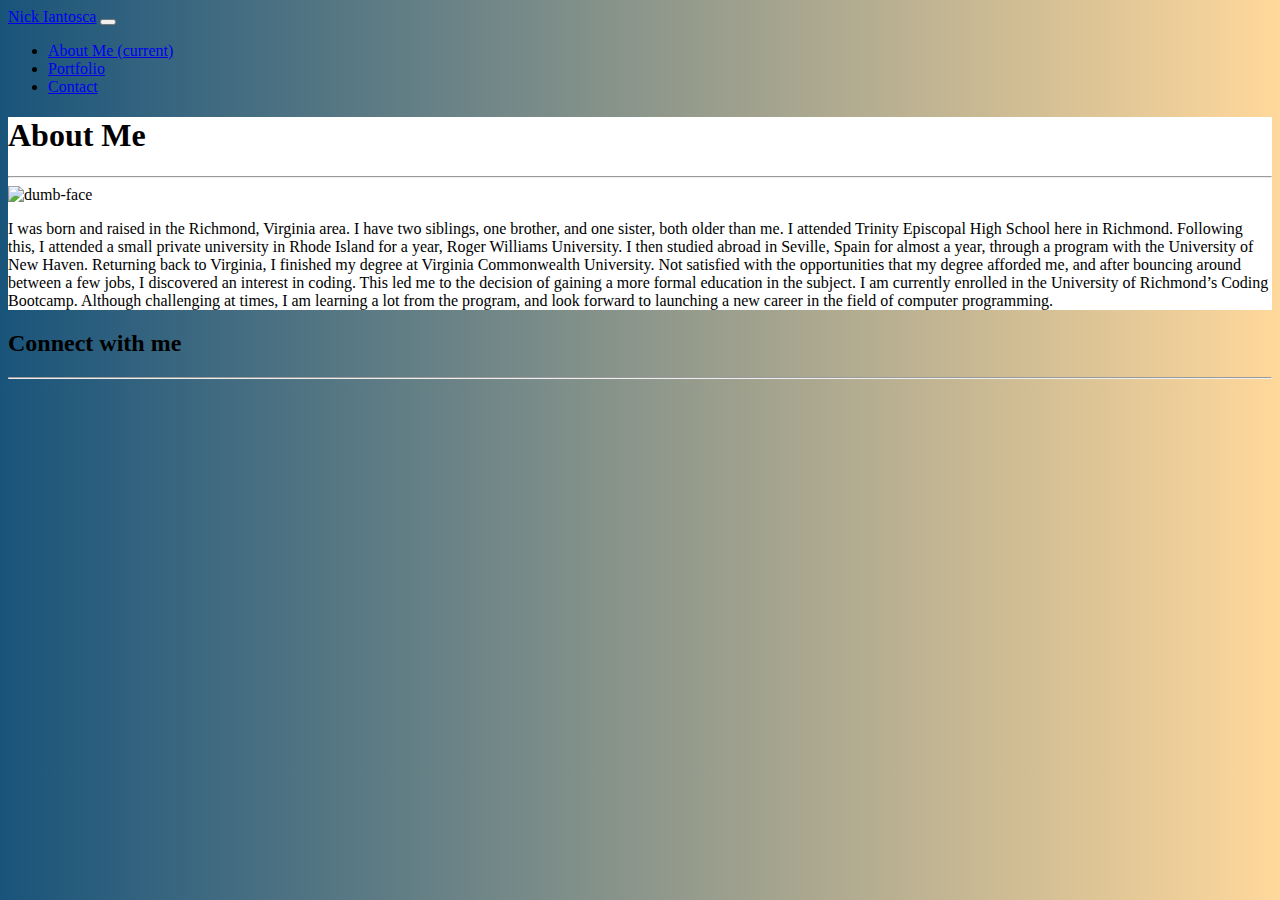
==== index.html @ d2518397 "HW_2" ====
<!DOCTYPE html>
<html lang="en">
<head>
    <meta charset="UTF-8">
    <meta name="viewport" content="width=device-width, initial-scale=1.0">
    <meta http-equiv="X-UA-Compatible" content="ie=edge">
    <title>Nick's Portfolio</title>
    <link rel="stylesheet" href="https://stackpath.bootstrapcdn.com/bootstrap/4.1.1/css/bootstrap.min.css" integrity="sha384-WskhaSGFgHYWDcbwN70/dfYBj47jz9qbsMId/iRN3ewGhXQFZCSftd1LZCfmhktB" crossorigin="anonymous">
    <link rel="stylesheet" href="https://use.fontawesome.com/releases/v5.0.12/css/all.css" integrity="sha384-G0fIWCsCzJIMAVNQPfjH08cyYaUtMwjJwqiRKxxE/rx96Uroj1BtIQ6MLJuheaO9" crossorigin="anonymous">
    <link rel="stylesheet" type="text/css" media="screen" href="assets/css/style.css" />

</head>
<body>
        <nav class="navbar navbar-expand-lg navbar-light bg-light">
                <a class="navbar-brand" href="#">Nick Iantosca</a>
                <button class="navbar-toggler" type="button" data-toggle="collapse" data-target="#navbarText" aria-controls="navbarText" aria-expanded="false" aria-label="Toggle navigation">
                  <span class="navbar-toggler-icon"></span>
                </button>
                <div class="collapse navbar-collapse" id="navbarText">
                  <ul class="navbar-nav mr-auto">
                    <li class="nav-item active">
                      <a class="nav-link" href="file:///Users/nickiantosca/Basic-Portfolio/index.html">About Me <span class="sr-only">(current)</span></a>
                    </li>
                    <li class="nav-item">
                      <a class="nav-link" href="file:///Users/nickiantosca/Basic-Portfolio/port_tab.html">Portfolio</a>
                    </li>
                    <li class="nav-item">
                      <a class="nav-link" href="file:///Users/nickiantosca/Basic-Portfolio/contact.html">Contact</a>
                    </li>
                  </ul>
                  <span class="navbar-text">
                    
                  </span>
                </div>
              </nav>
              
        <div class="container-fluid">
            <div class="row">
                <div class="col-md-7" id="about">
                    <h1>About Me</h1>
                    <hr>
                    
                    
                    <div class="row">
                        <div class="col-md-4">
                            <img src="/Users/nickiantosca/Desktop/Dumb.jpg" style="width:250px" alt="dumb-face">


                        </div>
                        
                        <div class="col-md-8">
                            <p>I was born and raised in the Richmond, Virginia area. I have two siblings, one brother, and one sister, both older than me. 
                                I attended Trinity Episcopal High School here in Richmond. Following this, I attended a small private university in Rhode Island
                                 for a year, Roger Williams University. I then studied abroad in Seville, Spain for almost a year, through a program with the
                                  University of New Haven. Returning back to Virginia, I finished my degree at Virginia Commonwealth University. Not satisfied 
                                  with the opportunities that my degree afforded me, and after bouncing around between a few jobs, I discovered an interest in 
                                  coding. This led me to the decision of gaining a more formal education in the subject. I am currently enrolled in the 
                                  University of Richmond’s Coding Bootcamp. Although challenging at times, I am learning a lot from the program, 
                                  and look forward to launching a new career in the field of computer programming.

                            </p>
                        </div>
                            </div>
                    
                    </div>
                    <div class="col-md-4 ml-auto" >
                            <h2>Connect with me</h2>
                            <hr>
                    
                    <div class="row">
                        <div class="col-md-6">
                                <a href="https://github.com/niantosca"><i class="fab fa-github-square fa-3x"></i></a>
                                <a href="https://www.linkedin.com/in/nicholas-iantosca-897813143/"><i class="fab fa-linkedin fa-3x"></i></a>
                            
                            
                        </div>
                    </div>
                        </div>

                </div>


            </div>
        </div>
   
    
</body>
</html>
---- assets/css/style.css ----
#about {
    margin-top: 10px;
    background-color: white;

}

body {
    background: #ffd89b;  /* fallback for old browsers */
background: -webkit-linear-gradient(to right, #19547b, #ffd89b);  /* Chrome 10-25, Safari 5.1-6 */
background: linear-gradient(to right, #19547b, #ffd89b); /* W3C, IE 10+/ Edge, Firefox 16+, Chrome 26+, Opera 12+, Safari 7+ */

}
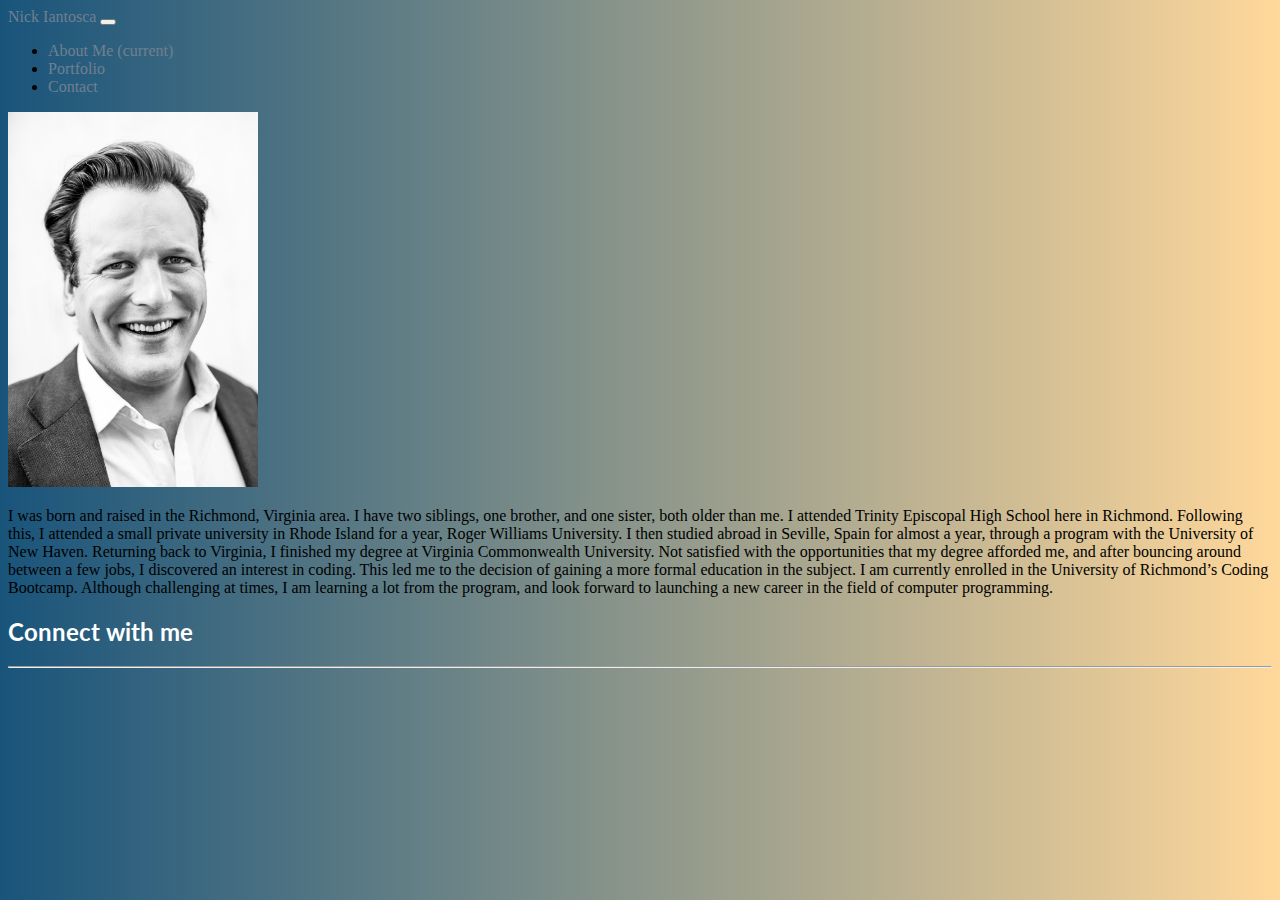
==== commit 6fbe2b66: "A much better version of Portfolio" ====
--- a/index.html
+++ b/index.html
@@ -1,87 +1,73 @@
 <!DOCTYPE html>
 <html lang="en">
 <head>
-    <meta charset="UTF-8">
+    <meta charset="utf-8"/>
     <meta name="viewport" content="width=device-width, initial-scale=1.0">
     <meta http-equiv="X-UA-Compatible" content="ie=edge">
     <title>Nick's Portfolio</title>
     <link rel="stylesheet" href="https://stackpath.bootstrapcdn.com/bootstrap/4.1.1/css/bootstrap.min.css" integrity="sha384-WskhaSGFgHYWDcbwN70/dfYBj47jz9qbsMId/iRN3ewGhXQFZCSftd1LZCfmhktB" crossorigin="anonymous">
     <link rel="stylesheet" href="https://use.fontawesome.com/releases/v5.0.12/css/all.css" integrity="sha384-G0fIWCsCzJIMAVNQPfjH08cyYaUtMwjJwqiRKxxE/rx96Uroj1BtIQ6MLJuheaO9" crossorigin="anonymous">
-    <link rel="stylesheet" type="text/css" media="screen" href="assets/css/style.css" />
+    <link rel="stylesheet" type="text/css" media="screen" href="./assets/css/index.css" />
+    <link href="https://fonts.googleapis.com/css?family=Lato:100" rel="stylesheet">
 
 </head>
 <body>
-        <nav class="navbar navbar-expand-lg navbar-light bg-light">
-                <a class="navbar-brand" href="#">Nick Iantosca</a>
+        <nav class="navbar navbar-expand-lg navbar-dark bg-dark">
+                <a class="navbar-brand" href="./index.html">Nick Iantosca</a>
                 <button class="navbar-toggler" type="button" data-toggle="collapse" data-target="#navbarText" aria-controls="navbarText" aria-expanded="false" aria-label="Toggle navigation">
                   <span class="navbar-toggler-icon"></span>
                 </button>
                 <div class="collapse navbar-collapse" id="navbarText">
                   <ul class="navbar-nav mr-auto">
                     <li class="nav-item active">
-                      <a class="nav-link" href="file:///Users/nickiantosca/Basic-Portfolio/index.html">About Me <span class="sr-only">(current)</span></a>
+                      <a class="nav-link" href="./index.html">About Me <span class="sr-only">(current)</span></a>
                     </li>
                     <li class="nav-item">
-                      <a class="nav-link" href="file:///Users/nickiantosca/Basic-Portfolio/port_tab.html">Portfolio</a>
+                      <a class="nav-link" href="./port_tab.html">Portfolio</a>
                     </li>
                     <li class="nav-item">
-                      <a class="nav-link" href="file:///Users/nickiantosca/Basic-Portfolio/contact.html">Contact</a>
+                      <a class="nav-link" href="./contact.html">Contact</a>
                     </li>
                   </ul>
                   <span class="navbar-text">
-                    
-                  </span>
+                    </span>
                 </div>
               </nav>
-              
-        <div class="container-fluid">
-            <div class="row">
-                <div class="col-md-7" id="about">
-                    <h1>About Me</h1>
-                    <hr>
-                    
-                    
-                    <div class="row">
-                        <div class="col-md-4">
-                            <img src="/Users/nickiantosca/Desktop/Dumb.jpg" style="width:250px" alt="dumb-face">
-
-
-                        </div>
-                        
-                        <div class="col-md-8">
-                            <p>I was born and raised in the Richmond, Virginia area. I have two siblings, one brother, and one sister, both older than me. 
-                                I attended Trinity Episcopal High School here in Richmond. Following this, I attended a small private university in Rhode Island
-                                 for a year, Roger Williams University. I then studied abroad in Seville, Spain for almost a year, through a program with the
-                                  University of New Haven. Returning back to Virginia, I finished my degree at Virginia Commonwealth University. Not satisfied 
-                                  with the opportunities that my degree afforded me, and after bouncing around between a few jobs, I discovered an interest in 
-                                  coding. This led me to the decision of gaining a more formal education in the subject. I am currently enrolled in the 
-                                  University of Richmond’s Coding Bootcamp. Although challenging at times, I am learning a lot from the program, 
-                                  and look forward to launching a new career in the field of computer programming.
-
-                            </p>
-                        </div>
-                            </div>
-                    
+<div class=row>
+    <div class="col-md-8">
+        <div class="jumbotron jumbotron-fluid">
+            <div class="container">
+                <div class="row">
+                    <div class="col-md-4">
+                        <img src="./assets/images/NICK-1001 copy.jpeg" style="width:250px" alt="profile-pic">
                     </div>
-                    <div class="col-md-4 ml-auto" >
-                            <h2>Connect with me</h2>
-                            <hr>
-                    
-                    <div class="row">
-                        <div class="col-md-6">
-                                <a href="https://github.com/niantosca"><i class="fab fa-github-square fa-3x"></i></a>
-                                <a href="https://www.linkedin.com/in/nicholas-iantosca-897813143/"><i class="fab fa-linkedin fa-3x"></i></a>
-                            
-                            
-                        </div>
+                    <div class="col-md-8">
+                        <p>I was born and raised in the Richmond, Virginia area. I have two siblings, one brother, and one sister, both older than me. 
+                            I attended Trinity Episcopal High School here in Richmond. Following this, I attended a small private university in Rhode Island
+                            for a year, Roger Williams University. I then studied abroad in Seville, Spain for almost a year, through a program with the
+                            University of New Haven. Returning back to Virginia, I finished my degree at Virginia Commonwealth University. Not satisfied 
+                            with the opportunities that my degree afforded me, and after bouncing around between a few jobs, I discovered an interest in 
+                            coding. This led me to the decision of gaining a more formal education in the subject. I am currently enrolled in the 
+                            University of Richmond’s Coding Bootcamp. Although challenging at times, I am learning a lot from the program, 
+                            and look forward to launching a new career in the field of computer programming.
+                        </p>
                     </div>
-                        </div>
-
                 </div>
-
-
             </div>
         </div>
+    </div>
+    <div class="col-md-4 ml-auto" >
+        <h2>Connect with me</h2>
+        <hr>
+  <div class="row">
+         <div id="icons" class="col-md-6">
+                <a href="https://github.com/niantosca"><i class="fab fa-github-square fa-3x"></i></a>
+                <a href="https://www.linkedin.com/in/nicholas-iantosca-897813143/"><i class="fab fa-linkedin fa-3x"></i></a>
+         </div>
+  </div>
+    </div>
+
+</div>
    
     
 </body>
--- a/assets/css/index.css
+++ b/assets/css/index.css
@@ -0,0 +1,78 @@
+body {
+    background: #ffd89b;  /* fallback for old browsers */
+background: -webkit-linear-gradient(to right, #19547b, #ffd89b);  /* Chrome 10-25, Safari 5.1-6 */
+background: linear-gradient(to right, #19547b, #ffd89b); /* W3C, IE 10+/ Edge, Firefox 16+, Chrome 26+, Opera 12+, Safari 7+ */
+}
+#form {
+    margin-left: 200px;
+}
+#contact {
+    margin-top: 10px;
+}
+#phone {
+    margin-top: 25px;
+    padding: 25px;
+}
+.topnav {
+    background-color: white;
+    overflow: hidden;
+    padding: 20px;
+    min-width: 100vh;
+    max-width: 100%;
+    position: absolute;
+    top: 0;
+    left: 0;
+    right: 0;
+    margin: 0 auto;
+}
+a {
+    color: slategray;
+    text-decoration: none;
+}
+h1 {
+    margin-top: 65px;
+    color: white;
+    font-family: 'Lato', sans-serif;
+}
+h2 {
+    color: white;
+    font-family: 'Lato', sans-serif;
+}
+#project {
+    margin-left: 25%;
+    border: 5px solid;
+    border-color: black;
+}
+#pUno {
+    margin-left: 13%;
+    font-family: 'Lato', sans-serif;
+    color: white;
+}
+#giphy {
+    margin-left: 25%;
+    border: 5px solid;
+    border-color: black;
+}
+#pDos {
+    margin-left: 13%;
+    font-family: 'Lato', sans-serif;
+    color: white;
+}
+#trivia {
+    margin-left: 25%;
+    border: 5px solid;
+    border-color: black;
+    margin-bottom: 15%;
+}
+#pTres {
+    margin-left: 13%;
+    font-family: 'Lato', sans-serif;
+    color: white;
+}
+#about {
+    margin-top: 10px;
+    background-color: white;
+}
+#icons {
+    text-align: center;
+}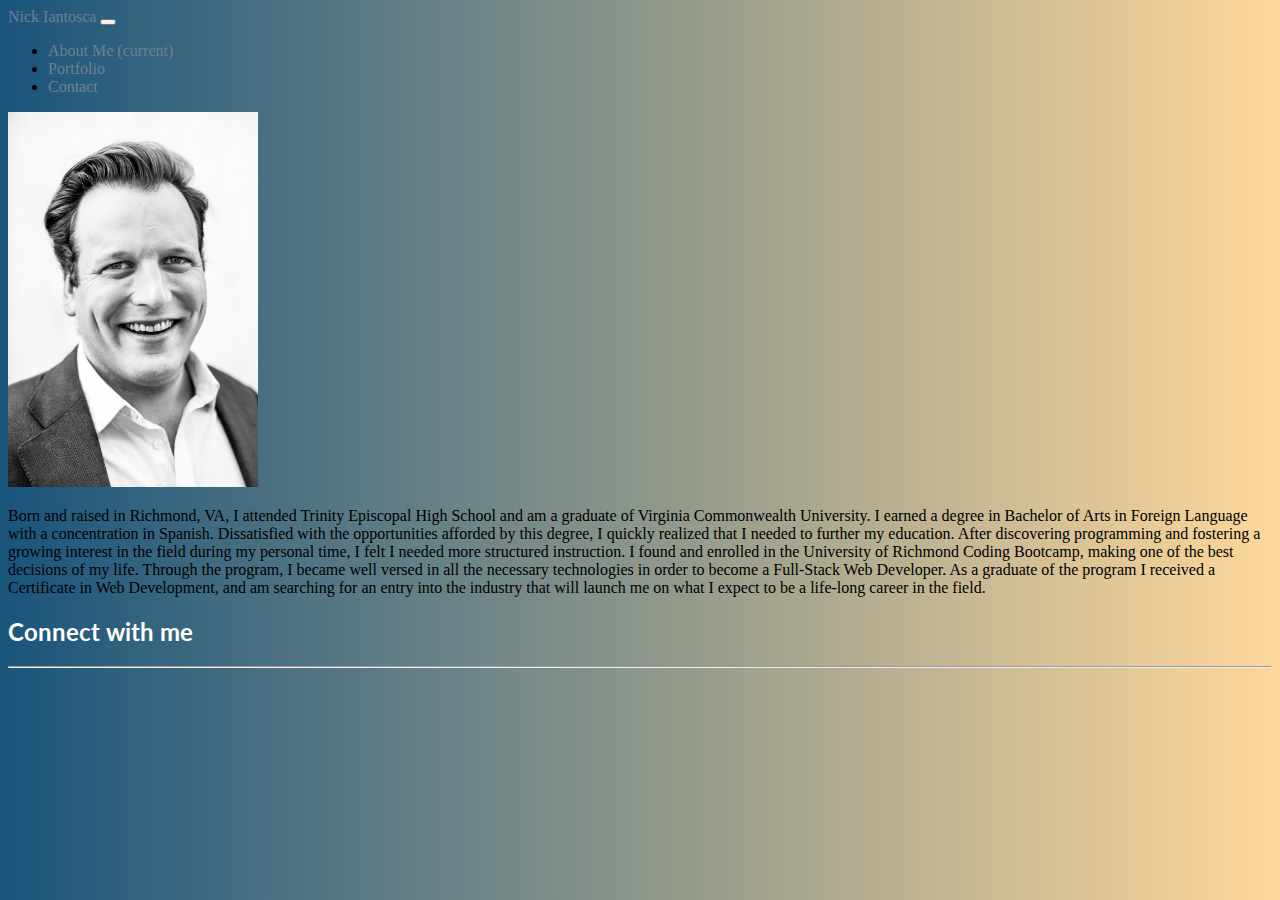
==== commit e6fccd93: "Revamped portfolio" ====
--- a/index.html
+++ b/index.html
@@ -42,14 +42,15 @@
                         <img src="./assets/images/NICK-1001 copy.jpeg" style="width:250px" alt="profile-pic">
                     </div>
                     <div class="col-md-8">
-                        <p>I was born and raised in the Richmond, Virginia area. I have two siblings, one brother, and one sister, both older than me. 
-                            I attended Trinity Episcopal High School here in Richmond. Following this, I attended a small private university in Rhode Island
-                            for a year, Roger Williams University. I then studied abroad in Seville, Spain for almost a year, through a program with the
-                            University of New Haven. Returning back to Virginia, I finished my degree at Virginia Commonwealth University. Not satisfied 
-                            with the opportunities that my degree afforded me, and after bouncing around between a few jobs, I discovered an interest in 
-                            coding. This led me to the decision of gaining a more formal education in the subject. I am currently enrolled in the 
-                            University of Richmond’s Coding Bootcamp. Although challenging at times, I am learning a lot from the program, 
-                            and look forward to launching a new career in the field of computer programming.
+                        <p>Born and raised in Richmond, VA, I attended Trinity Episcopal High School and am a graduate of 
+                            Virginia Commonwealth University. I earned a degree in Bachelor of Arts in Foreign Language with a 
+                            concentration in Spanish. Dissatisfied with the opportunities afforded by this degree, I quickly realized
+                             that I needed to further my education. After discovering programming and fostering a growing interest in 
+                             the field during my personal time, I felt I needed more structured instruction. I found and enrolled in the University 
+                             of Richmond Coding Bootcamp, making one of the best decisions of my life. Through the program, I became 
+                             well versed in all the necessary technologies in order to become a Full-Stack Web Developer. As a graduate
+                              of the program I received a Certificate in Web Development, and am searching for an entry into the industry
+                               that will launch me on what I expect to be a life-long career in the field.
                         </p>
                     </div>
                 </div>
--- a/assets/css/index.css
+++ b/assets/css/index.css
@@ -38,22 +38,7 @@
     color: white;
     font-family: 'Lato', sans-serif;
 }
-#project {
-    margin-left: 25%;
-    border: 5px solid;
-    border-color: black;
-}
-#pUno {
-    margin-left: 13%;
-    font-family: 'Lato', sans-serif;
-    color: white;
-}
-#giphy {
-    margin-left: 25%;
-    border: 5px solid;
-    border-color: black;
-}
-#pDos {
+#pUno, #pDos, #pTres, #pCuatro {
     margin-left: 13%;
     font-family: 'Lato', sans-serif;
     color: white;
@@ -64,11 +49,6 @@
     border-color: black;
     margin-bottom: 15%;
 }
-#pTres {
-    margin-left: 13%;
-    font-family: 'Lato', sans-serif;
-    color: white;
-}
 #about {
     margin-top: 10px;
     background-color: white;
